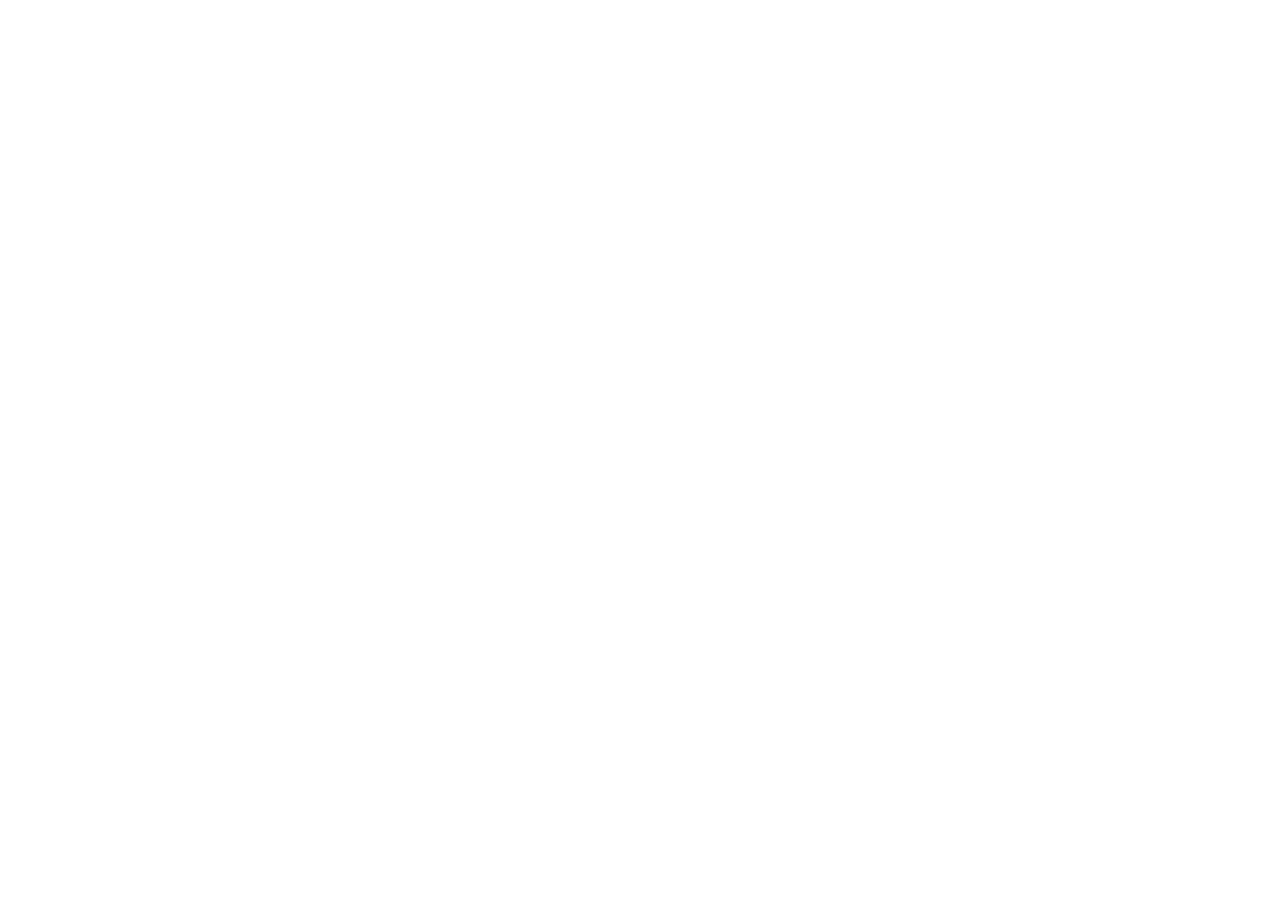
==== index.html @ c66d4834 "criei a página principal" ====
<!DOCTYPE html>
<html lang="pt-br">
<head>
    <meta charset="UTF-8">
    <meta http-equiv="X-UA-Compatible" content="IE=edge">
    <meta name="viewport" content="width=device-width, initial-scale=1.0">
    <link rel="shortcut icon" href="favicon.ico" type="image/x-icon">
    <title>Projeto Redes Sociais</title>
    
</head>
<body>
    
</body>
</html>
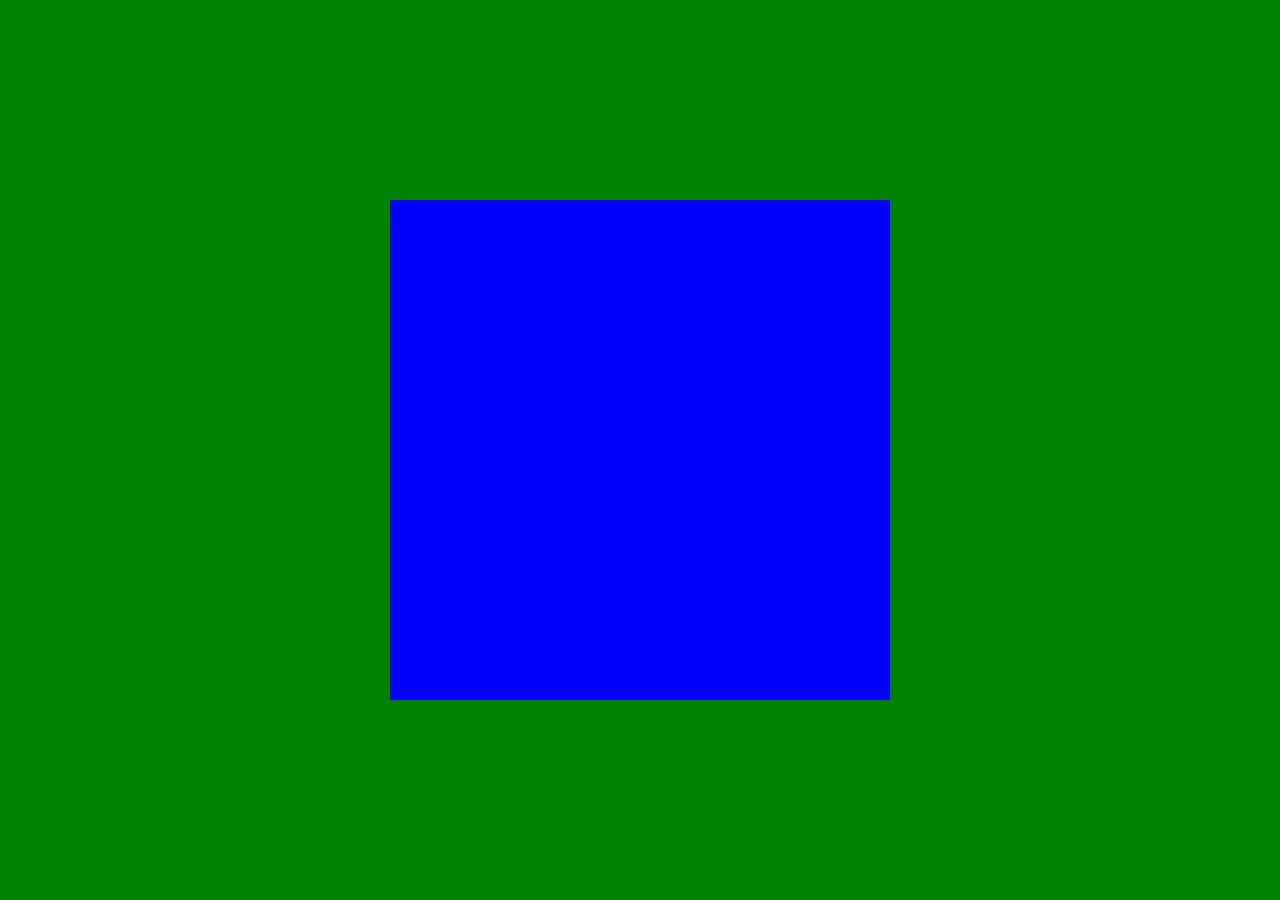
==== commit f39cc0a5: "montando a estrutura" ====
--- a/index.html
+++ b/index.html
@@ -5,10 +5,18 @@
     <meta http-equiv="X-UA-Compatible" content="IE=edge">
     <meta name="viewport" content="width=device-width, initial-scale=1.0">
     <link rel="shortcut icon" href="favicon.ico" type="image/x-icon">
+    <link rel="stylesheet" href="estilos/style.css">
     <title>Projeto Redes Sociais</title>
     
 </head>
 <body>
-    
+    <main>
+        <section id="telefone">
+
+        </section>
+        <section id="redes-sociais">
+
+        </section>
+    </main>
 </body>
 </html>--- a/estilos/style.css
+++ b/estilos/style.css
@@ -0,0 +1,30 @@
+@charset "UTF-8";
+
+* {
+    margin: 0px;
+    padding: 0px;
+    font-family: Arial, Helvetica, sans-serif;
+}
+
+html, body {
+    height: 100vh;
+    width: 100vw;
+    background-color: black;
+}
+
+main {
+    position: relative;
+    height: 100vh;
+    background-color: green;
+}
+
+section#telefone {
+    position: absolute;
+    top: 50%;
+    left: 50%;
+    transform: translate(-50%, -50%);
+
+    height: 500px;
+    width: 500px;
+    background: blue url('../imagens/frame-iphone.png') no-repeat;
+}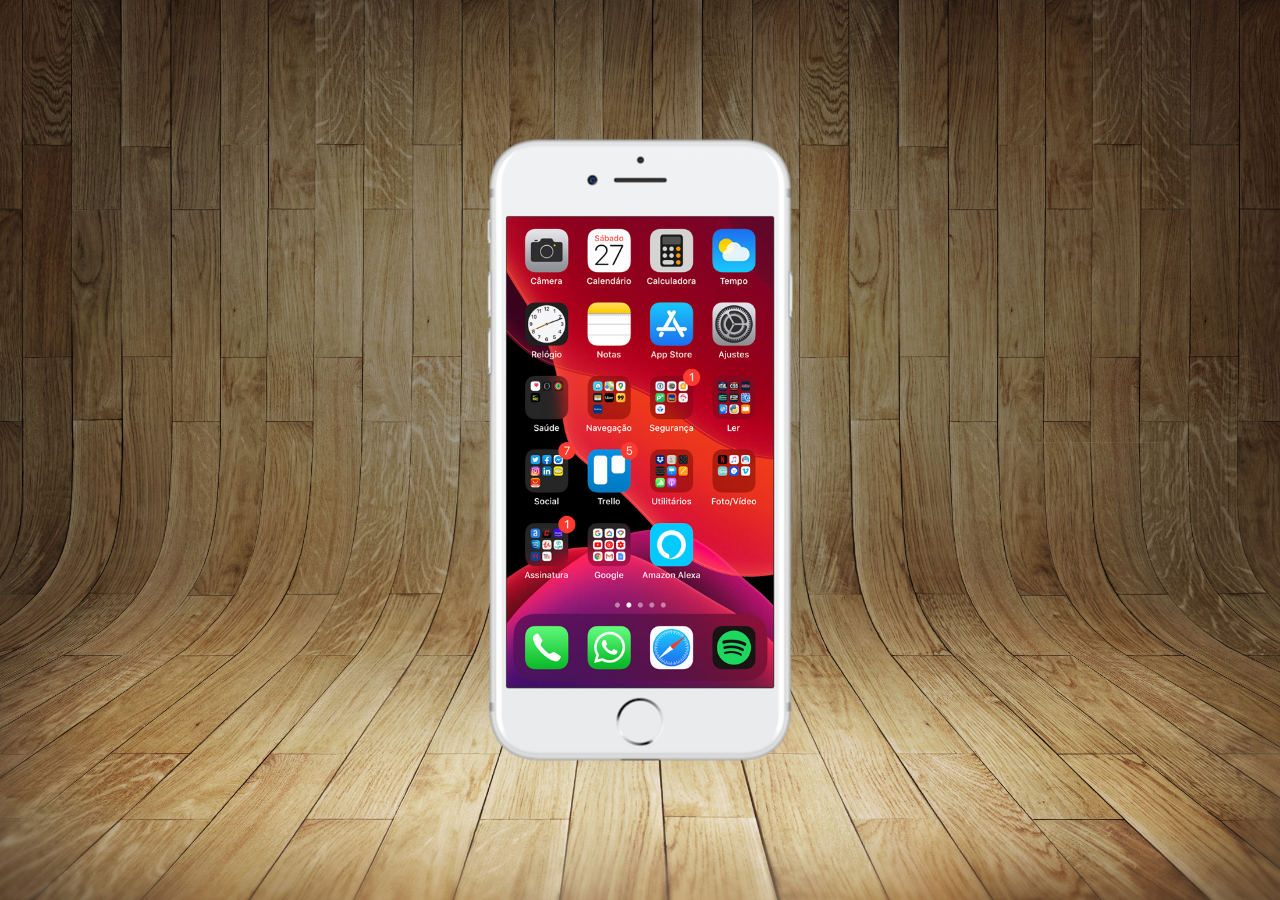
==== commit c3dc00b2: "criei a tela home" ====
--- a/index.html
+++ b/index.html
@@ -12,7 +12,7 @@
 <body>
     <main>
         <section id="telefone">
-
+            <iframe src="home.html" name="tela" id="tela" frameborder="0"></iframe>
         </section>
         <section id="redes-sociais">
 
--- a/estilos/style.css
+++ b/estilos/style.css
@@ -12,10 +12,15 @@
     background-color: black;
 }
 
+body {
+    background: url(../imagens/fundo-madeira.jpg) no-repeat top center;
+    background-size: cover;
+    background-attachment: fixed;
+}
+
 main {
     position: relative;
     height: 100vh;
-    background-color: green;
 }
 
 section#telefone {
@@ -24,7 +29,16 @@
     left: 50%;
     transform: translate(-50%, -50%);
 
-    height: 500px;
-    width: 500px;
-    background: blue url('../imagens/frame-iphone.png') no-repeat;
+    height: 627px;
+    width: 311px;
+    background: url('../imagens/frame-iphone.png') no-repeat;
+}
+
+iframe#tela {
+    position: relative;
+    top: 80px;
+    left: 22px;
+
+    width: 267px;
+    height: 471px;
 }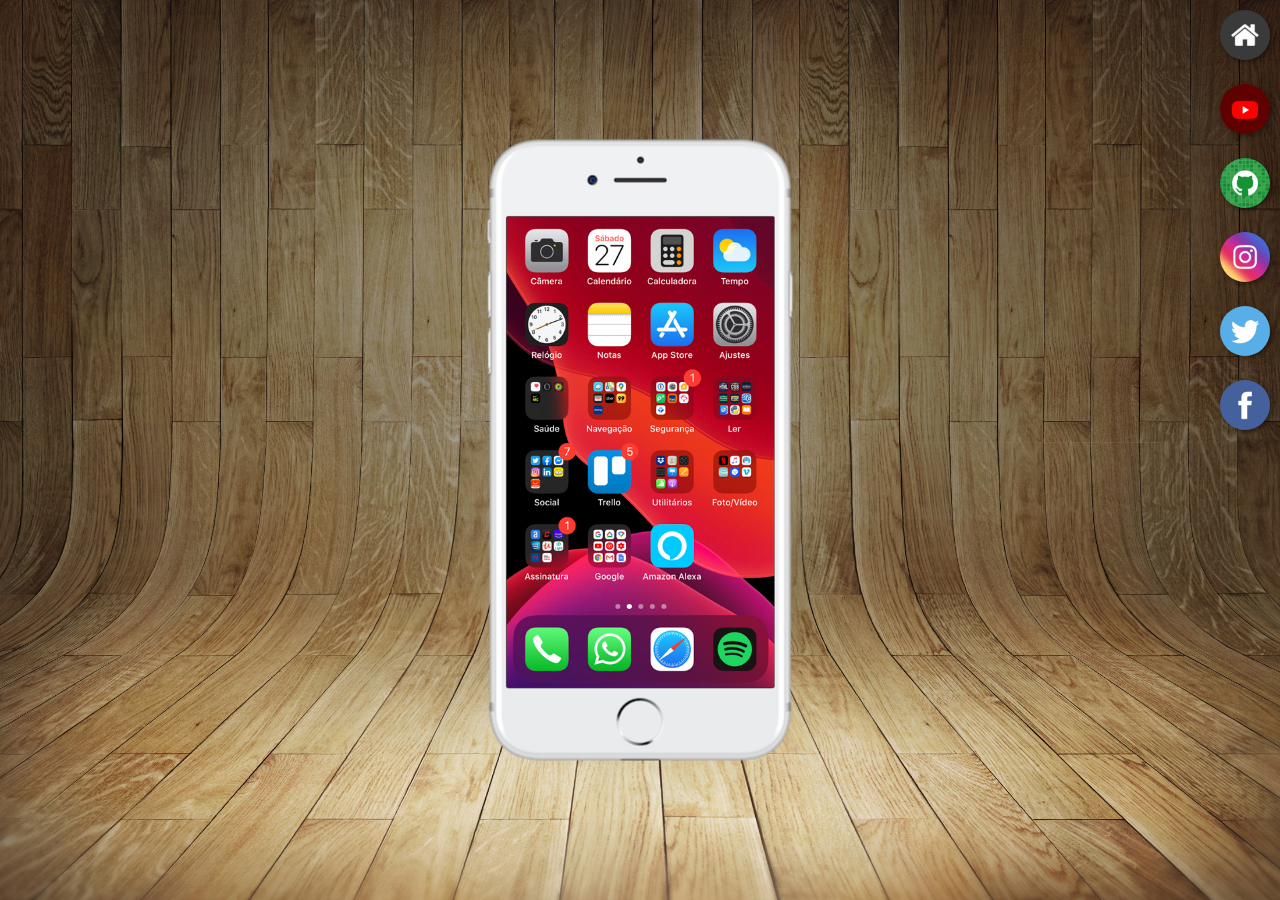
==== commit 64d1d47c: "criei botões na laterais" ====
--- a/index.html
+++ b/index.html
@@ -12,10 +12,29 @@
 <body>
     <main>
         <section id="telefone">
-            <iframe src="home.html" name="tela" id="tela" frameborder="0"></iframe>
+            <iframe src="home.html" name="tela" id="tela" frameborder="0">
+                Seu navegador não é compatível com isso.
+            </iframe>
         </section>
         <section id="redes-sociais">
-
+            <a href="#" target="tela">
+                <img src="imagens/logo-home.jpg" alt="Home">
+            </a><br>
+            <a href="#" target="tela">
+                <img src="imagens/logo-youtube.jpg" alt="Youtube">
+            </a><br>
+            <a href="#" target="tela">
+                <img src="imagens/logo-github.jpg" alt="GitHub">
+            </a><br>
+            <a href="#" target="tela">
+                <img src="imagens/logo-instagram.jpg" alt="Instagram">
+            </a><br>
+            <a href="#" target="tela">
+                <img src="imagens/logo-twitter.jpg" alt="Twitter">
+            </a><br>
+            <a href="#" target="tela">
+                <img src="imagens/logo-facebook.jpg" alt="Facebook">
+            </a>
         </section>
     </main>
 </body>
--- a/estilos/style.css
+++ b/estilos/style.css
@@ -39,6 +39,25 @@
     top: 80px;
     left: 22px;
 
-    width: 267px;
+    width: 268px;
     height: 471px;
+}
+
+section#redes-sociais {
+    text-align: right;
+}
+
+section#redes-sociais img {
+    width: 50px;
+    margin: 10px;
+    border-radius: 50%;
+    box-shadow: 2px 2px 5px rgba(0, 0, 0, 0.448);
+    box-sizing: border-box;
+}
+
+section#redes-sociais img:hover {
+    border: 2px solid rgba(255, 255, 255, 0.674);
+    transform: translate(-3px, -3px);
+    box-shadow: 5px 5px 10px rgba(0, 0, 0, 0.62);
+    transition: transform .3s border 2s;
 }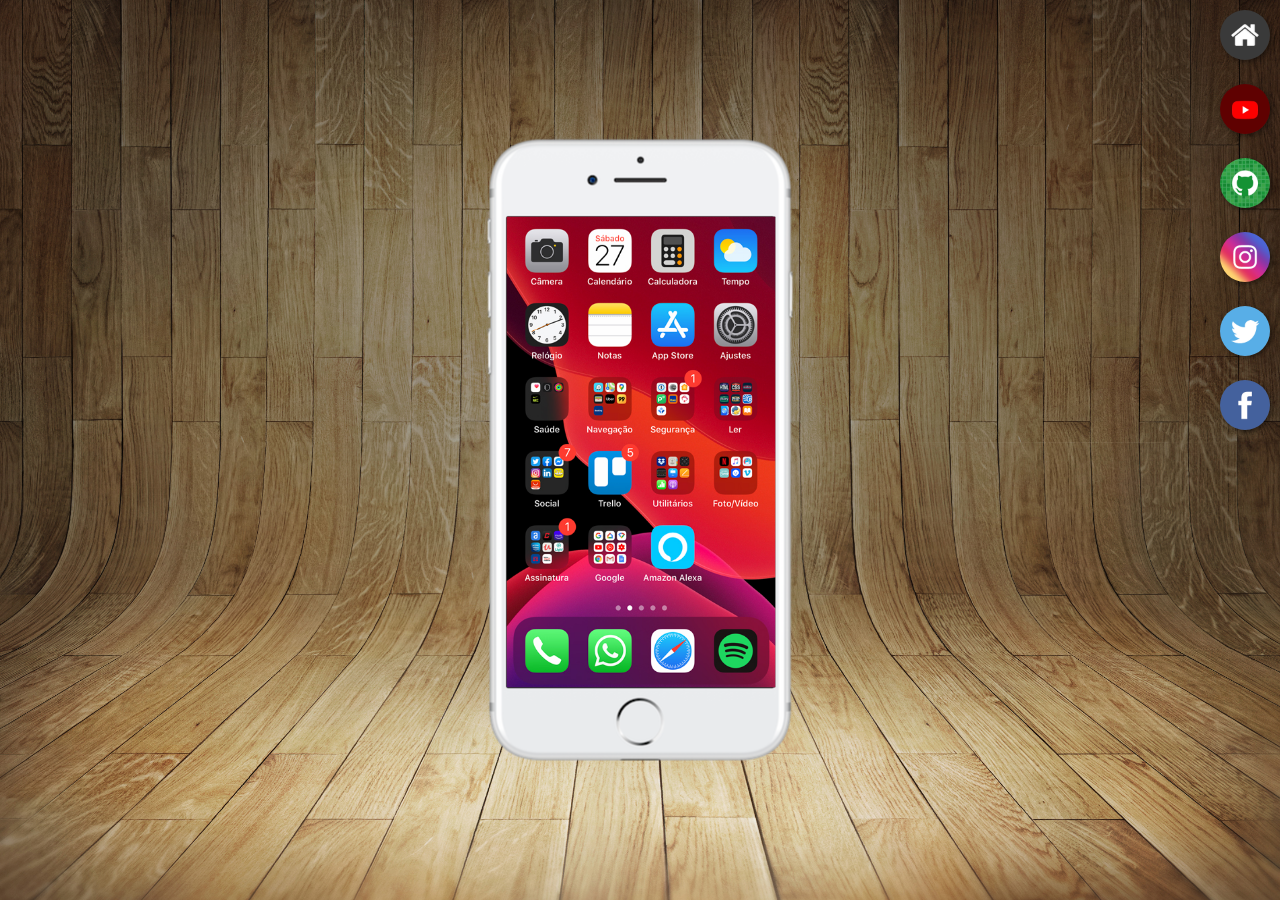
==== commit ab22d212: "concluido" ====
--- a/index.html
+++ b/index.html
@@ -17,22 +17,22 @@
             </iframe>
         </section>
         <section id="redes-sociais">
-            <a href="#" target="tela">
+            <a href="home.html" target="tela">
                 <img src="imagens/logo-home.jpg" alt="Home">
             </a><br>
-            <a href="#" target="tela">
+            <a href="youtube.html" target="tela">
                 <img src="imagens/logo-youtube.jpg" alt="Youtube">
             </a><br>
-            <a href="#" target="tela">
+            <a href="github.html" target="tela">
                 <img src="imagens/logo-github.jpg" alt="GitHub">
             </a><br>
-            <a href="#" target="tela">
+            <a href="instagram.html" target="tela">
                 <img src="imagens/logo-instagram.jpg" alt="Instagram">
             </a><br>
             <a href="#" target="tela">
                 <img src="imagens/logo-twitter.jpg" alt="Twitter">
             </a><br>
-            <a href="#" target="tela">
+            <a href="facebook.html" target="tela">
                 <img src="imagens/logo-facebook.jpg" alt="Facebook">
             </a>
         </section>
--- a/estilos/style.css
+++ b/estilos/style.css
@@ -39,7 +39,7 @@
     top: 80px;
     left: 22px;
 
-    width: 268px;
+    width: 269px;
     height: 471px;
 }
 
